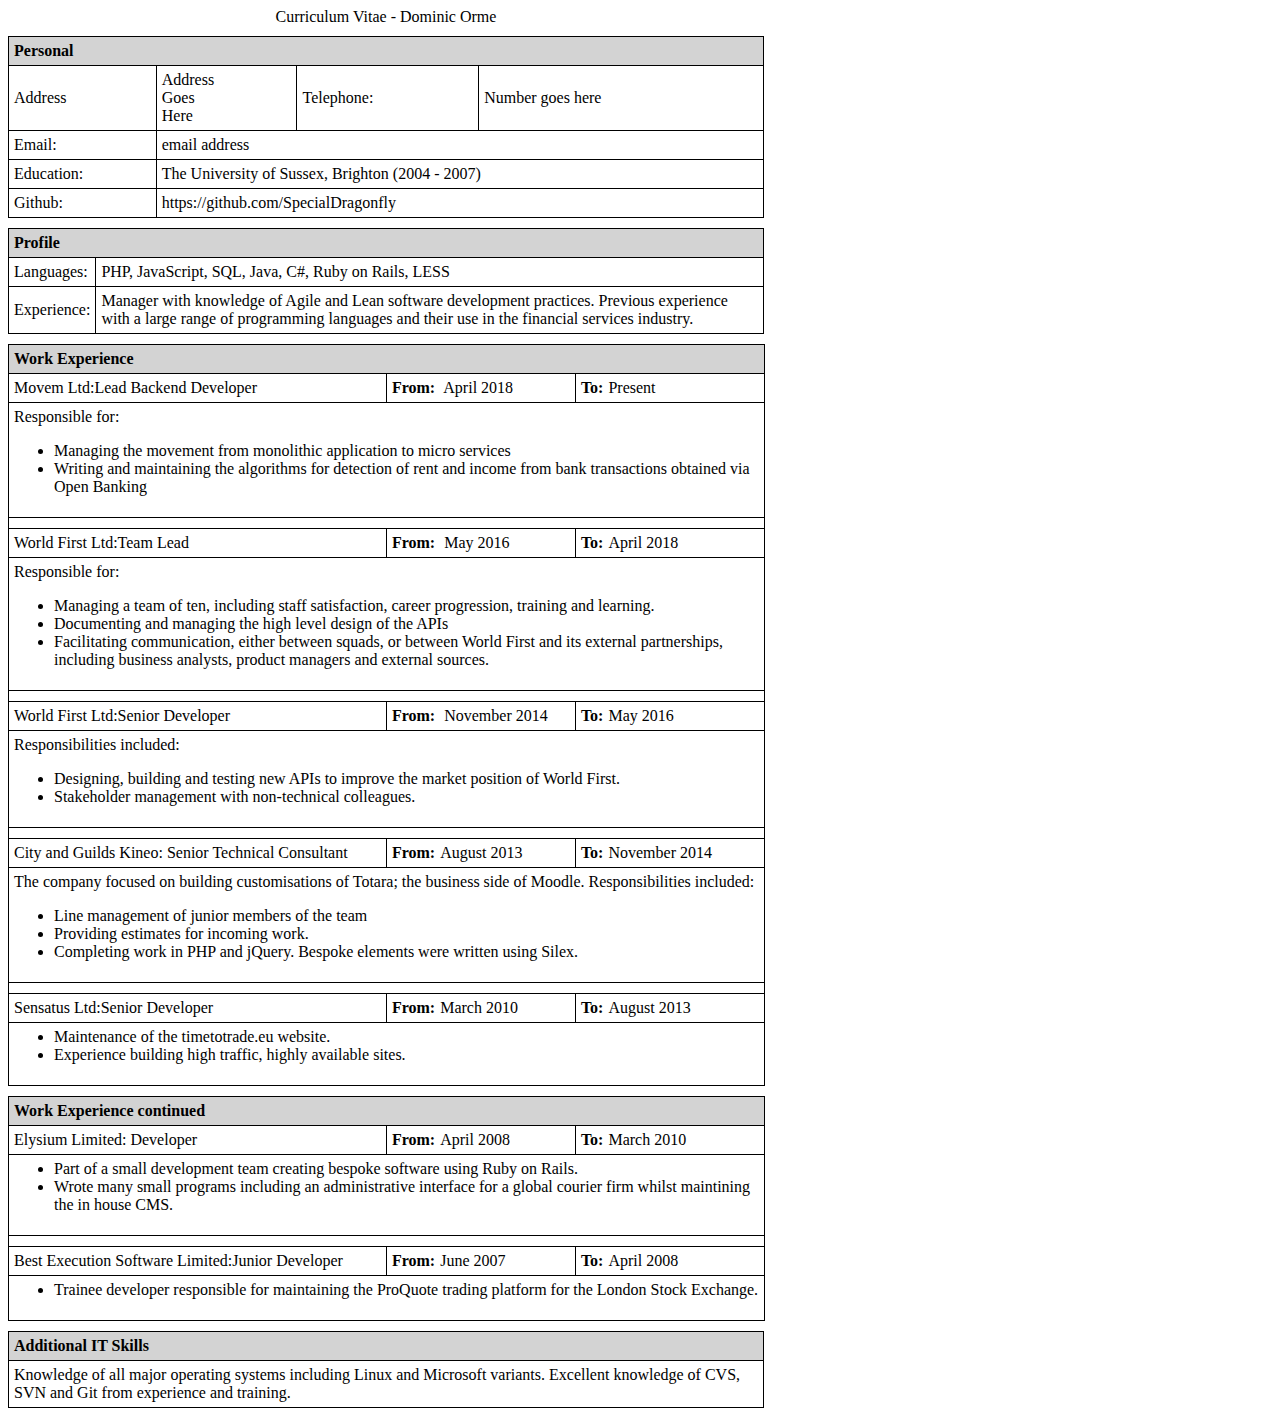
==== cv.html @ 5099508c "Create cv.html" ====
<html>
<head><meta http-equiv="Content-Type" content="text/html; charset=us-ascii">
	<title></title>
	
	<style type="text/css">* {
		box-sizing: border-box;
	}
	div.heading, div.personal, div.profile, div.work-experience, div.additional {
		margin-bottom:10px;
	}

	.address-block span {
		display:block;
	}

	.heading {
		width:200mm;
		text-align: center;
	}

	.name {
		max-width:100mm;
		min-width:100mm;
	}

	.from {
		max-width:50mm;
		min-width:50mm;
	}

	.to {
		max-width:50mm;
		min-width:50mm;		
	}
	
	.break {
	    margin-top:10px;
	}

	strong {
		margin-right:5px;
	}

	table {
		border-top:1px solid black;
		border-left:1px solid black;
		border-spacing: 0px;
		padding: 0px;
		margin: 0px;
		max-width:200mm;
		min-width:200mm;
	}
	th {
		border-right:1px solid black;
		border-bottom:1px solid black;
		background-color:lightgrey;
		text-align: left;
		padding:5px;
	}
	td {
		border-right:1px solid black;
		border-bottom:1px solid black;
		padding:5px;
	}

	@media print {
		.break { page-break-after: always; margin-top:0px;}
	}
	</style>
</head>
<body>
<div class="heading">Curriculum Vitae - Dominic Orme</div>

<div class="personal">
<table>
	<tbody>
		<tr>
			<th colspan="4">Personal</th>
		</tr>
		<tr>
			<td>Address</td>
			<td class="address-block"><span>Address</span><span>Goes</span><span>Here</span></td>
			<td>Telephone:</td>
			<td>Number goes here</td>
		</tr>
		<tr>
			<td>Email:</td>
			<td colspan="3">email address</td>
		</tr>
		<tr>
			<td>Education:</td>
			<td colspan="3">The University of Sussex, Brighton (2004 - 2007)</td>
		</tr>
		<tr>
			<td>Github:</td>
			<td colspan="3">https://github.com/SpecialDragonfly</td>
		</tr>
	</tbody>
</table>
</div>

<div class="profile">
<table>
	<tbody>
		<tr>
			<th colspan="2">Profile</th>
		</tr>
		<tr>
			<td>Languages:</td>
			<td>PHP, JavaScript, SQL, Java, C#, Ruby on Rails, LESS</td>
		</tr>
		<tr>
			<td>Experience:</td>
			<td>Manager with knowledge of Agile and Lean software development practices. Previous experience with a large range of programming languages and their use in the financial services industry.</td>
		</tr>
	</tbody>
</table>
</div>

<div class="work-experience">
<table>
	<tbody>
		<tr>
			<th colspan="3">Work Experience</th>
		</tr>
    <tr class="job">
      <td class="name"><span>Movem Ltd:</span><span>Lead Backend Developer</span></td>
      <td class="from"><strong>From:</strong> April 2018</td>
      <td class="to"><strong>To:</strong>Present</td>
    </tr>
    <tr>
      <td colspan="3">Responsible for:
        <ul>
          <li>Managing the movement from monolithic application to micro services</li>
          <li>Writing and maintaining the algorithms for detection of rent and income from bank transactions obtained via Open Banking</li>
        </ul>
      </td>
    </tr>
    <tr><td colspan="3"></td></tr>
		<tr class="job">
			<td class="name"><span>World First Ltd:</span><span>Team Lead</span></td>
			<td class="from"><strong>From:</strong> May 2016</td>
			<td class="to"><strong>To:</strong>April 2018</td>
		</tr>
		<tr>
			<td colspan="3">Responsible for:
			<ul>
				<li>Managing a team of ten, including staff satisfaction, career progression, training and learning.</li>
				<li>Documenting and managing the high level design of the APIs</li>
				<li>Facilitating communication, either between squads, or between World First and its external partnerships, including business analysts, product managers and external sources.</li>
			</ul>
			</td>
		</tr>
		<tr>
			<td colspan="3"></td>
		</tr>
		<tr class="job">
			<td class="name"><span>World First Ltd:</span><span>Senior Developer</span></td>
			<td class="from"><strong>From:</strong> November 2014</td>
			<td class="to"><strong>To:</strong>May 2016</td>
		</tr>
		<tr>
			<td colspan="3">Responsibilities included:
			<ul>
				<li>Designing, building and testing new APIs to improve the market position of World First.</li>
				<li>Stakeholder management with non-technical colleagues.</li>
			</ul>
			</td>
		</tr>
		<tr>
			<td colspan="3"></td>
		</tr>
		<tr class="job">
			<td class="name"><span>City and Guilds Kineo: </span><span>Senior Technical Consultant</span></td>
			<td class="from"><strong>From:</strong>August 2013</td>
			<td class="to"><strong>To:</strong>November 2014</td>
		</tr>
		<tr>
			<td colspan="3">The company focused on building customisations of Totara; the business side of Moodle. Responsibilities included:
			<ul>
				<li>Line management of junior members of the team</li>
				<li>Providing estimates for incoming work.</li>
				<li>Completing work in PHP and jQuery. Bespoke elements were written using Silex.</li>
			</ul>
			</td>
		</tr>
		<tr>
			<td colspan="3"></td>
		</tr>
		<tr class="job">
			<td class="name"><span>Sensatus Ltd:</span><span>Senior Developer</span></td>
			<td class="from"><strong>From:</strong>March 2010</td>
			<td class="to"><strong>To:</strong>August 2013</td>
		</tr>
		<tr>
			<td colspan="3">
			<ul>
				<li>Maintenance of the timetotrade.eu website.</li>
				<li>Experience building high traffic, highly available sites.</li>
			</ul>
			</td>
		</tr>
	</tbody>
</table>

<div class="break"></div>

<table>
	<tbody>
		<tr>
			<th colspan="3">Work Experience continued</th>
		</tr>
		<tr class="job">
			<td class="name"><span>Elysium Limited: </span><span>Developer</span></td>
			<td class="from"><strong>From:</strong>April 2008</td>
			<td class="to"><strong>To:</strong>March 2010</td>
		</tr>
		<tr>
			<td colspan="3">
			<ul>
				<li>Part of a small development team creating bespoke software using Ruby on Rails.</li>
				<li>Wrote many small programs including an administrative interface for a global courier firm whilst maintining the in house CMS.</li>
			</ul>
			</td>
		</tr>
		<tr>
			<td colspan="3"></td>
		</tr>
		<tr class="job">
			<td class="name"><span>Best Execution Software Limited:</span><span>Junior Developer</span></td>
			<td class="from"><strong>From:</strong>June 2007</td>
			<td class="to"><strong>To:</strong>April 2008</td>
		</tr>
		<tr>
			<td colspan="3">
			<ul>
				<li>Trainee developer responsible for maintaining the ProQuote trading platform for the London Stock Exchange.</li>
			</ul>
			</td>
		</tr>
	</tbody>
</table>
</div>

<div class="additional">
<table>
	<tbody>
		<tr>
			<th>Additional IT Skills</th>
		</tr>
		<tr>
			<td>Knowledge of all major operating systems including Linux and Microsoft variants. Excellent knowledge of CVS, SVN and Git from experience and training.</td>
		</tr>
	</tbody>
</table>
</div>
<script data-cfasync="false" src="/cdn-cgi/scripts/5c5dd728/cloudflare-static/email-decode.min.js"></script></body>
</html>
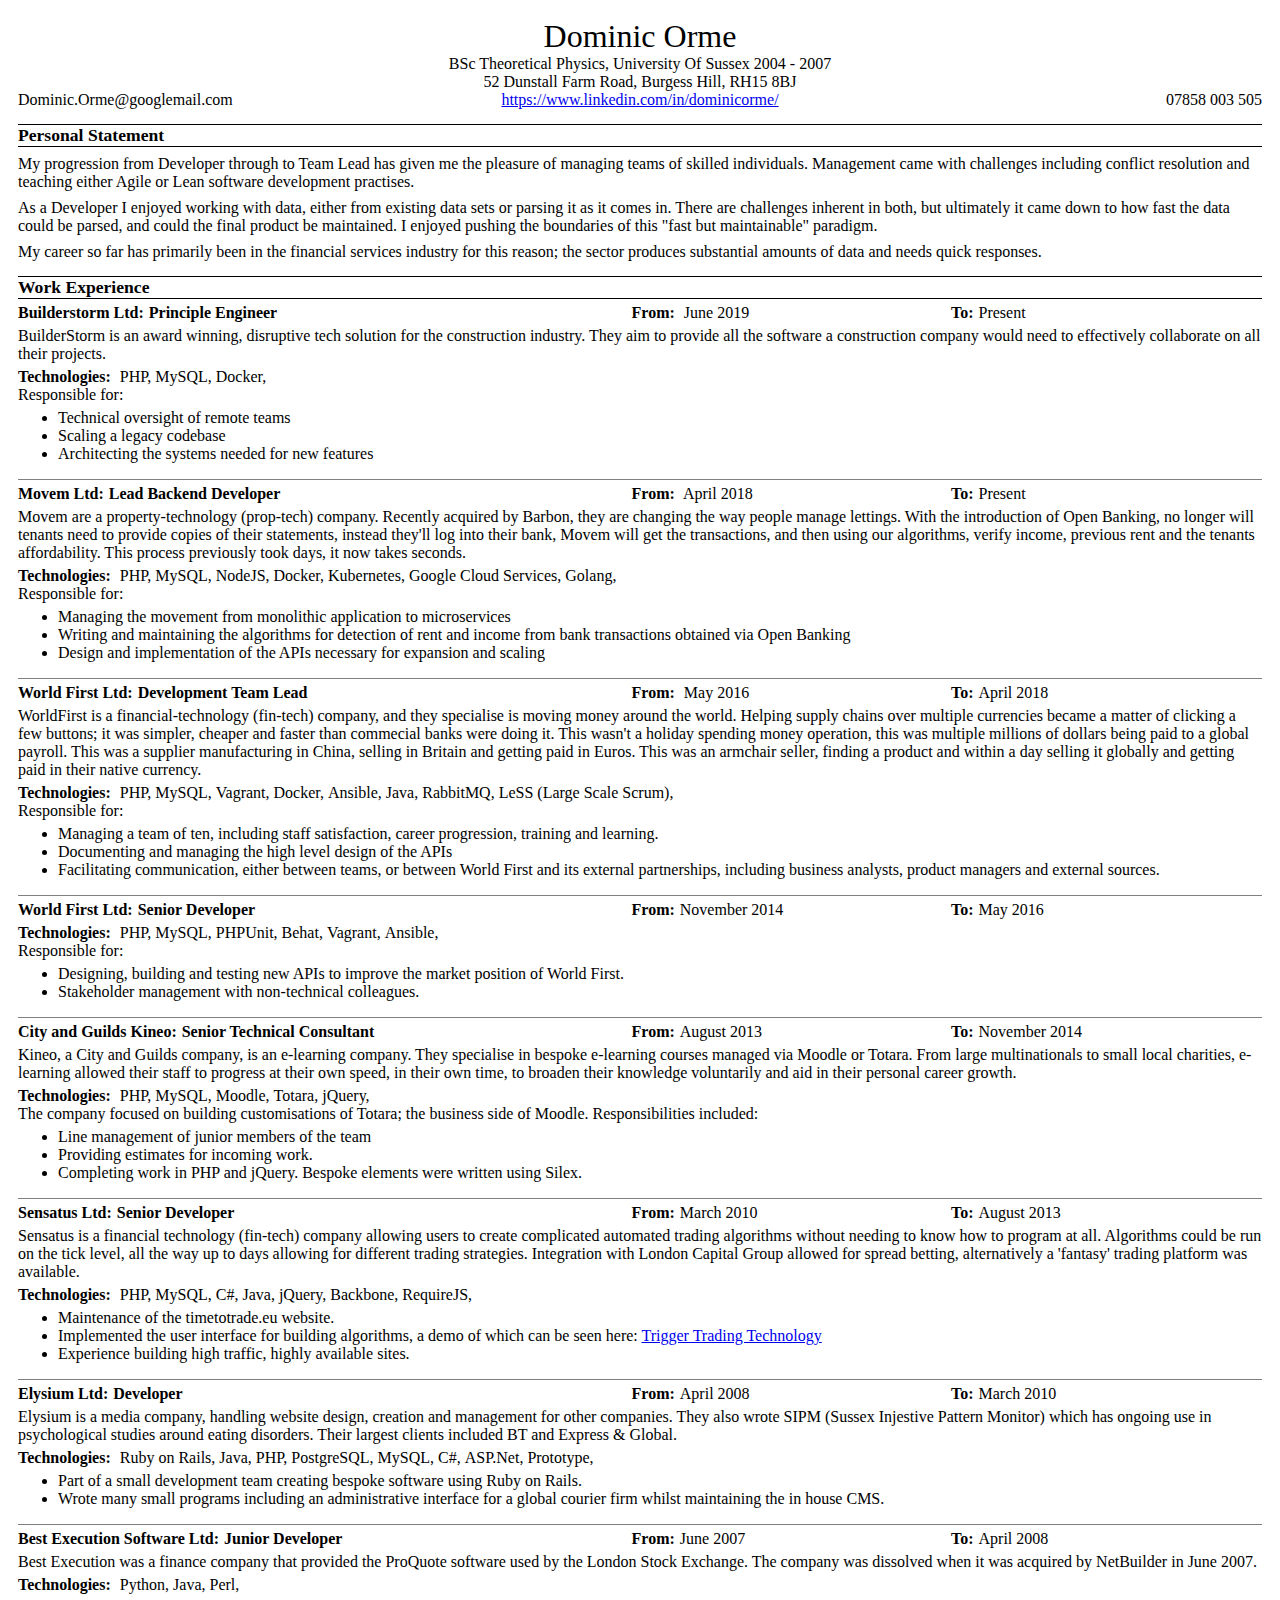
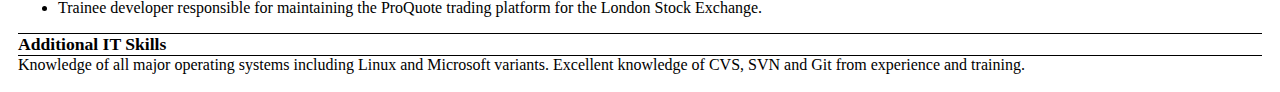
==== commit 53e7d760: "Update cv.html" ====
--- a/cv.html
+++ b/cv.html
@@ -1,14 +1,30 @@
-
-
 <html>
 <head><meta http-equiv="Content-Type" content="text/html; charset=us-ascii">
-	<title></title>
+	<title>Curriculum Vitae - Dominic Orme</title>
 	
-	<style type="text/css">* {
+	<style type="text/css">
+	* {
 		box-sizing: border-box;
 	}
-	div.heading, div.personal, div.profile, div.work-experience, div.additional {
-		margin-bottom:10px;
+
+	body {
+		padding:10px;
+	}
+	
+	ul {
+		margin-top:5px;
+	}
+
+	strong {
+		padding-right:5px;
+	}
+
+	span {
+		display: inline-block;
+	}
+
+	.offline {
+		display:none;
 	}
 
 	.address-block span {
@@ -16,245 +32,458 @@
 	}
 
 	.heading {
-		width:200mm;
 		text-align: center;
-	}
-
-	.name {
-		max-width:100mm;
-		min-width:100mm;
-	}
-
-	.from {
-		max-width:50mm;
-		min-width:50mm;
-	}
-
-	.to {
-		max-width:50mm;
-		min-width:50mm;		
-	}
-	
+		font-size:2em;
+	}
+
+	.sub-heading {
+		text-align:left;
+		font-size:1.1em;
+		font-weight:bold;
+		width:100%;
+		border-top: 1px solid black;
+		border-bottom: 1px solid black;
+		margin-top:15px;
+	}
+
 	.break {
-	    margin-top:10px;
-	}
-
-	strong {
+		display:none;
+	}
+
+	.personal {
+		text-align:center;
+	}
+
+	.personal .mobile {
+		float:right;
+		width:25%;
+		text-align:right;
+	}
+
+	.personal .email {
+		float: left;
+		text-align:left;
+		width:25%;
+	}
+
+	.personal-statement p {
+		margin-top:0.5em;
+		margin-bottom:0.5em;
+	}
+
+	.job ~ .job{
+		border-top:1px solid grey;
+	}
+
+	.job .details .name {
+		min-width:49%;
+		font-weight: bold;
+		display: inline-block;
+	}
+
+	.job .details .name span {
 		margin-right:5px;
 	}
 
-	table {
-		border-top:1px solid black;
-		border-left:1px solid black;
-		border-spacing: 0px;
-		padding: 0px;
-		margin: 0px;
-		max-width:200mm;
-		min-width:200mm;
-	}
-	th {
-		border-right:1px solid black;
-		border-bottom:1px solid black;
-		background-color:lightgrey;
-		text-align: left;
-		padding:5px;
-	}
-	td {
-		border-right:1px solid black;
-		border-bottom:1px solid black;
-		padding:5px;
+	.job .details .from {
+		width: 25%;
+		display: inline-block;
+	}
+
+	.job .details .to {
+		float: right;
+		width: 25%;
+	}
+
+	.job .details {
+		display:block;
+		margin-bottom:5px;
+		margin-top:5px;
+	}
+
+	.job .technologies .tech::after {
+		content: ", ";
+	}
+
+	.job .about {
+		margin-bottom:5px;
+	}
+
+	.job .technologies {
+		clear: both;
+	}
+
+	@media only screen and (max-device-width:640px) and (orientation: portrait) {
+	  body {
+	    font-size:18px;
+	  }
+	  .personal .education {
+	  	font-size:14px;
+	  }
+	  .personal .address {
+	  	font-size:14px;
+	  	margin-bottom:2em;
+	  }
+	  .personal .email {
+	  	font-size:2.5em;
+	  	width:40%;
+	  }
+	  .personal .mobile {
+	  	font-size:2.5em;
+	  	width:30%;
+	  }
+	  .sub-heading {
+	  	padding-top:10px;
+	  	padding-bottom:10px;
+	  }
+	  .job .details .to {
+	  	font-size:2.5em;
+	  	width:40%;
+	  	text-align: right;
+	  }
+	  .job .details .from {
+	  	font-size:2.5em;
+	  	width:40%;
+	  }
+	  .job .details .name {
+	  	font-size:2.5em;
+	  }
+	  .job .about {
+	  	clear:both;
+	  }
+	  .job .technologies {
+	  	margin-top:1.5em;
+	  	margin-bottom:1.5em;
+	  }
+	  .job .technologies .tech::after {
+		content: "";
+	  }
+	  .job .technologies .tech {
+	  	font-size:2.5em;
+	  	border:1px solid black;
+	  	padding: .25em .6em;
+	  	text-align: center;
+	  	display: inline-block;
+	  	white-space: nowrap;
+	  	border-radius:10rem;
+
+	  }
+
+	  #name::after {
+	    content: "";
+	  }
+	  #job_title {
+	    display:block;
+	  }
+	  .heading {
+	    
+	  } 
+
+	 .content {
+	    position:inherit;
+	    left:auto;
+	    min-width:0px;
+	    text-align:center;
+	    line-height:1.5em;
+	  }
+	  .card {
+	    width:40%;
+	    min-width:320px;
+	    max-width:none;
+	    padding:5px;
+	  }
+	  .picture {
+	    margin-top:5px;
+	  }
+	 .information {
+	    text-align:left;
+	    width:100%;
+	  }
 	}
 
 	@media print {
-		.break { page-break-after: always; margin-top:0px;}
+		.heading {
+			width:200mm;
+		}
+		.sub-heading {
+			width:200mm;
+		}
+
+		.personal {
+			width:200mm;
+		}
+
+		.personal .contact .mobile {
+			width:30mm;
+			/*border: 1px solid black;*/
+		}
+		.personal .contact .linkedin {
+			width:200mm;
+			overflow:hidden;
+			/*border: 1px solid red;*/
+		}
+		.personal .contact .email {
+			width:60mm;
+			/*border: 1px solid blue;*/
+		}
+
+		.job {
+			width:200mm;
+		}
+
+		.online {
+			display:none;
+		}
+
+		.offline {
+			display: list-item;
+		}
+
+		.break { display:block; page-break-after: always; margin-top:0px;}
 	}
 	</style>
 </head>
 <body>
-<div class="heading">Curriculum Vitae - Dominic Orme</div>
-
+<div class="heading">Dominic Orme</div>
 <div class="personal">
-<table>
-	<tbody>
-		<tr>
-			<th colspan="4">Personal</th>
-		</tr>
-		<tr>
-			<td>Address</td>
-			<td class="address-block"><span>Address</span><span>Goes</span><span>Here</span></td>
-			<td>Telephone:</td>
-			<td>Number goes here</td>
-		</tr>
-		<tr>
-			<td>Email:</td>
-			<td colspan="3">email address</td>
-		</tr>
-		<tr>
-			<td>Education:</td>
-			<td colspan="3">The University of Sussex, Brighton (2004 - 2007)</td>
-		</tr>
-		<tr>
-			<td>Github:</td>
-			<td colspan="3">https://github.com/SpecialDragonfly</td>
-		</tr>
-	</tbody>
-</table>
-</div>
-
-<div class="profile">
-<table>
-	<tbody>
-		<tr>
-			<th colspan="2">Profile</th>
-		</tr>
-		<tr>
-			<td>Languages:</td>
-			<td>PHP, JavaScript, SQL, Java, C#, Ruby on Rails, LESS</td>
-		</tr>
-		<tr>
-			<td>Experience:</td>
-			<td>Manager with knowledge of Agile and Lean software development practices. Previous experience with a large range of programming languages and their use in the financial services industry.</td>
-		</tr>
-	</tbody>
-</table>
-</div>
-
-<div class="work-experience">
-<table>
-	<tbody>
-		<tr>
-			<th colspan="3">Work Experience</th>
-		</tr>
-    <tr class="job">
-      <td class="name"><span>Movem Ltd:</span><span>Lead Backend Developer</span></td>
-      <td class="from"><strong>From:</strong> April 2018</td>
-      <td class="to"><strong>To:</strong>Present</td>
-    </tr>
-    <tr>
-      <td colspan="3">Responsible for:
+	<div class="education">BSc Theoretical Physics, University Of Sussex 2004 - 2007</div>
+	<div class="address">52 Dunstall Farm Road, Burgess Hill, RH15 8BJ</div>
+	<div class="contact">
+		<div class="mobile">07858 003 505</div>
+		<div class="email">Dominic.Orme@googlemail.com</div>
+		<div class="linkedin"><a href="https://www.linkedin.com/in/dominicorme">https://www.linkedin.com/in/dominicorme/</a></div>
+	</div>
+</div>
+
+<div class="sub-heading">Personal Statement</div>
+<div class="personal-statement">
+	<p>
+My progression from Developer through to Team Lead has given me the pleasure of managing teams of skilled individuals. Management came with challenges including conflict resolution and teaching either Agile or Lean software development practises.
+</p>
+<p>
+As a Developer I enjoyed working with data, either from existing data sets or parsing it as it comes in. There are challenges inherent in both, but ultimately it came down to how fast the data could be parsed, and could the final product be maintained. I enjoyed pushing the boundaries of this "fast but maintainable" paradigm.
+</p>
+<p>
+My career so far has primarily been in the financial services industry for this reason; the sector produces substantial amounts of data and needs quick responses.
+</p>
+</div>
+
+<div class="sub-heading">Work Experience</div>
+<div class="job">
+    <div class="details">
+        <div class="name"><span>Builderstorm Ltd:</span><span>Principle Engineer</span></div>
+        <div class="to"><strong>To:</strong>Present</div>
+        <div class="from"><strong>From:</strong> June 2019</div>
+    </div>
+    <div class="about">
+        BuilderStorm is an award winning, disruptive tech solution for the construction industry. They aim to provide all the software a construction company would need to effectively collaborate on all their projects.
+    </div>
+    <div class="technologies">
+        <strong>Technologies:</strong>
+        <span class="tech">PHP</span>
+        <span class="tech">MySQL</span>
+        <span class="tech">Docker</span>
+    </div>
+    <div class="responsibilities">
+        Responsible for:
         <ul>
-          <li>Managing the movement from monolithic application to micro services</li>
+            <li>Technical oversight of remote teams</li>
+            <li>Scaling a legacy codebase</li>
+            <li>Architecting the systems needed for new features</li>
+        </ul>
+    </div>
+</div>
+<div class="job">
+	<div class="details">
+		<div class="name"><span>Movem Ltd:</span><span>Lead Backend Developer</span></div>
+		<div class="to"><strong>To:</strong>Present</div>
+		<div class="from"><strong>From:</strong> April 2018</div>
+	</div>
+	<div class="about">
+		Movem are a property-technology (prop-tech) company. Recently acquired by Barbon, they are changing the way people manage lettings. With the introduction of Open Banking, no longer will tenants need to provide copies of their statements, instead they'll log into their bank, Movem will get the transactions, and then using our algorithms, verify income, previous rent and the tenants affordability. This process previously took days, it now takes seconds.
+	</div>
+	<div class="technologies">
+		<strong>Technologies:</strong>
+		<span class="tech">PHP</span> 
+		<span class="tech">MySQL</span>
+		<span class="tech">NodeJS</span>
+		<span class="tech">Docker</span>
+		<span class="tech">Kubernetes</span>
+		<span class="tech">Google Cloud Services</span>
+		<span class="tech">Golang</span>
+	</div>
+	<div class="responsibilities">
+		Responsible for:
+        <ul>
+          <li>Managing the movement from monolithic application to microservices</li>
           <li>Writing and maintaining the algorithms for detection of rent and income from bank transactions obtained via Open Banking</li>
-        </ul>
-      </td>
-    </tr>
-    <tr><td colspan="3"></td></tr>
-		<tr class="job">
-			<td class="name"><span>World First Ltd:</span><span>Team Lead</span></td>
-			<td class="from"><strong>From:</strong> May 2016</td>
-			<td class="to"><strong>To:</strong>April 2018</td>
-		</tr>
-		<tr>
-			<td colspan="3">Responsible for:
-			<ul>
-				<li>Managing a team of ten, including staff satisfaction, career progression, training and learning.</li>
-				<li>Documenting and managing the high level design of the APIs</li>
-				<li>Facilitating communication, either between squads, or between World First and its external partnerships, including business analysts, product managers and external sources.</li>
-			</ul>
-			</td>
-		</tr>
-		<tr>
-			<td colspan="3"></td>
-		</tr>
-		<tr class="job">
-			<td class="name"><span>World First Ltd:</span><span>Senior Developer</span></td>
-			<td class="from"><strong>From:</strong> November 2014</td>
-			<td class="to"><strong>To:</strong>May 2016</td>
-		</tr>
-		<tr>
-			<td colspan="3">Responsibilities included:
-			<ul>
-				<li>Designing, building and testing new APIs to improve the market position of World First.</li>
-				<li>Stakeholder management with non-technical colleagues.</li>
-			</ul>
-			</td>
-		</tr>
-		<tr>
-			<td colspan="3"></td>
-		</tr>
-		<tr class="job">
-			<td class="name"><span>City and Guilds Kineo: </span><span>Senior Technical Consultant</span></td>
-			<td class="from"><strong>From:</strong>August 2013</td>
-			<td class="to"><strong>To:</strong>November 2014</td>
-		</tr>
-		<tr>
-			<td colspan="3">The company focused on building customisations of Totara; the business side of Moodle. Responsibilities included:
-			<ul>
-				<li>Line management of junior members of the team</li>
-				<li>Providing estimates for incoming work.</li>
-				<li>Completing work in PHP and jQuery. Bespoke elements were written using Silex.</li>
-			</ul>
-			</td>
-		</tr>
-		<tr>
-			<td colspan="3"></td>
-		</tr>
-		<tr class="job">
-			<td class="name"><span>Sensatus Ltd:</span><span>Senior Developer</span></td>
-			<td class="from"><strong>From:</strong>March 2010</td>
-			<td class="to"><strong>To:</strong>August 2013</td>
-		</tr>
-		<tr>
-			<td colspan="3">
-			<ul>
-				<li>Maintenance of the timetotrade.eu website.</li>
-				<li>Experience building high traffic, highly available sites.</li>
-			</ul>
-			</td>
-		</tr>
-	</tbody>
-</table>
-
-<div class="break"></div>
-
-<table>
-	<tbody>
-		<tr>
-			<th colspan="3">Work Experience continued</th>
-		</tr>
-		<tr class="job">
-			<td class="name"><span>Elysium Limited: </span><span>Developer</span></td>
-			<td class="from"><strong>From:</strong>April 2008</td>
-			<td class="to"><strong>To:</strong>March 2010</td>
-		</tr>
-		<tr>
-			<td colspan="3">
-			<ul>
-				<li>Part of a small development team creating bespoke software using Ruby on Rails.</li>
-				<li>Wrote many small programs including an administrative interface for a global courier firm whilst maintining the in house CMS.</li>
-			</ul>
-			</td>
-		</tr>
-		<tr>
-			<td colspan="3"></td>
-		</tr>
-		<tr class="job">
-			<td class="name"><span>Best Execution Software Limited:</span><span>Junior Developer</span></td>
-			<td class="from"><strong>From:</strong>June 2007</td>
-			<td class="to"><strong>To:</strong>April 2008</td>
-		</tr>
-		<tr>
-			<td colspan="3">
-			<ul>
-				<li>Trainee developer responsible for maintaining the ProQuote trading platform for the London Stock Exchange.</li>
-			</ul>
-			</td>
-		</tr>
-	</tbody>
-</table>
-</div>
-
-<div class="additional">
-<table>
-	<tbody>
-		<tr>
-			<th>Additional IT Skills</th>
-		</tr>
-		<tr>
-			<td>Knowledge of all major operating systems including Linux and Microsoft variants. Excellent knowledge of CVS, SVN and Git from experience and training.</td>
-		</tr>
-	</tbody>
-</table>
-</div>
-<script data-cfasync="false" src="/cdn-cgi/scripts/5c5dd728/cloudflare-static/email-decode.min.js"></script></body>
+          <li>Design and implementation of the APIs necessary for expansion and scaling</li>
+        </ul>		
+	</div>
+</div>
+<div class="job">
+	<div class="details">
+		<div class="name"><span>World First Ltd:</span><span>Development Team Lead</span></div>
+		<div class="to"><strong>To:</strong>April 2018</div>
+		<div class="from"><strong>From:</strong> May 2016</div>
+	</div>
+	<div class="about">
+		WorldFirst is a financial-technology (fin-tech) company, and they specialise is moving money around the world. Helping supply chains over multiple currencies became a matter of clicking a few buttons; it was simpler, cheaper and faster than commecial banks were doing it. This wasn't a holiday spending money operation, this was multiple millions of dollars being paid to a global payroll. This was a supplier manufacturing in China, selling in Britain and getting paid in Euros. This was an armchair seller, finding a product and within a day selling it globally and getting paid in their native currency.
+	</div>
+	<div class="technologies">
+		<strong>Technologies:</strong>
+		<span class="tech">PHP</span>
+		<span class="tech">MySQL</span>
+		<span class="tech">Vagrant</span>
+		<span class="tech">Docker</span>
+		<span class="tech">Ansible</span>
+		<span class="tech">Java</span>
+		<span class="tech">RabbitMQ</span>
+		<span class="tech">LeSS (Large Scale Scrum)</span>
+	</div>
+	<div class="responsibilities">
+		Responsible for:
+		<ul>
+			<li>Managing a team of ten, including staff satisfaction, career progression, training and learning.</li>
+			<li>Documenting and managing the high level design of the APIs</li>
+			<li>Facilitating communication, either between teams, or between World First and its external partnerships, including business analysts, product managers and external sources.</li>
+		</ul>	
+	</div>
+</div>
+<div class="job">
+	<div class="details">
+		<div class="name"><span>World First Ltd:</span><span>Senior Developer</span></div>
+		<div class="to"><strong>To:</strong>May 2016</div>
+		<div class="from"><strong>From:</strong>November 2014</div>
+	</div>
+	<div class="technologies">
+		<strong>Technologies:</strong>
+		<span class="tech">PHP</span>
+		<span class="tech">MySQL</span>
+		<span class="tech">PHPUnit</span>
+		<span class="tech">Behat</span>
+		<span class="tech">Vagrant</span>
+		<span class="tech">Ansible</span>
+	</div>
+	<div class="responsibilities">
+		Responsible for:
+		<ul>
+			<li>Designing, building and testing new APIs to improve the market position of World First.</li>
+			<li>Stakeholder management with non-technical colleagues.</li>
+		</ul>	
+	</div>
+</div>
+
+<div class="break">&nbsp;</div>
+
+<div class="job">
+	<div class="details">
+		<div class="name"><span>City and Guilds Kineo: </span><span>Senior Technical Consultant</span></div>
+		<div class="to"><strong>To:</strong>November 2014</div>
+		<div class="from"><strong>From:</strong>August 2013</div>
+	</div>
+	<div class="about">
+		Kineo, a City and Guilds company, is an e-learning company. They specialise in bespoke e-learning courses managed via Moodle or Totara. From large multinationals to small local charities, e-learning allowed their staff to progress at their own speed, in their own time, to broaden their knowledge voluntarily and aid in their personal career growth.
+	</div>
+	<div class="technologies">
+		<strong>Technologies:</strong>
+		<span class="tech">PHP</span>
+		<span class="tech">MySQL</span>
+		<span class="tech">Moodle</span>
+		<span class="tech">Totara</span>
+		<span class="tech">jQuery</span>
+	</div>
+	<div class="responsibilities">
+		The company focused on building customisations of Totara; the business side of Moodle. Responsibilities included:
+		<ul>
+			<li>Line management of junior members of the team</li>
+			<li>Providing estimates for incoming work.</li>
+			<li>Completing work in PHP and jQuery. Bespoke elements were written using Silex.</li>
+		</ul>	
+	</div>	
+</div>
+<div class="job">
+	<div class="details">
+		<div class="name"><span>Sensatus Ltd:</span><span>Senior Developer</span></div>
+		<div class="to"><strong>To:</strong>August 2013</div>
+		<div class="from"><strong>From:</strong>March 2010</div>
+	</div>
+	<div class="about">
+		Sensatus is a financial technology (fin-tech) company allowing users to create complicated automated trading algorithms without needing to know how to program at all. Algorithms could be run on the tick level, all the way up to days allowing for different trading strategies. Integration with London Capital Group allowed for spread betting, alternatively a 'fantasy' trading platform was available.
+	</div>
+	<div class="technologies">
+		<strong>Technologies:</strong>
+		<span class="tech">PHP</span>
+		<span class="tech">MySQL</span>
+		<span class="tech">C#</span>
+		<span class="tech">Java</span>
+		<span class="tech">jQuery</span>
+		<span class="tech">Backbone</span>
+		<span class="tech">RequireJS</span>
+	</div>
+	<div class="responsibilities">
+		<ul>
+			<li>Maintenance of the timetotrade.eu website.</li>
+			<li class="online">Implemented the user interface for building algorithms, a demo of which can be seen here: <a href="https://www.youtube.com/watch?v=lRJHkQ6kFpk">Trigger Trading Technology</a></li>
+			<li class="offline">Implemented the user interface for building algorithms, a demo of which can be seen here: <a href="https://www.youtube.com/watch?v=lRJHkQ6kFpk">https://www.youtube.com/watch?v=lRJHkQ6kFpk</a></li>
+			<li>Experience building high traffic, highly available sites.</li>
+		</ul>	
+	</div>	
+</div>
+<div class="job">
+	<div class="details">
+		<div class="name"><span>Elysium Ltd:</span><span>Developer</span></div>
+		<div class="to"><strong>To:</strong>March 2010</div>
+		<div class="from"><strong>From:</strong>April 2008</div>
+	</div>
+	<div class="about">
+		Elysium is a media company, handling website design, creation and management for other companies. They also wrote SIPM (Sussex Injestive Pattern Monitor) which has ongoing use in psychological studies around eating disorders. Their largest clients included BT and Express &amp; Global.
+	</div>
+	<div class="technologies">
+		<strong>Technologies:</strong>
+		<span class="tech">Ruby on Rails</span>
+		<span class="tech">Java</span>
+		<span class="tech">PHP</span>
+		<span class="tech">PostgreSQL</span>
+		<span class="tech">MySQL</span>
+		<span class="tech">C#</span>
+		<span class="tech">ASP.Net</span>
+		<span class="tech">Prototype</span>
+	</div>
+	<div class="responsibilities">
+		<ul>
+			<li>Part of a small development team creating bespoke software using Ruby on Rails.</li>
+			<li>Wrote many small programs including an administrative interface for a global courier firm whilst maintaining the in house CMS.</li>
+		</ul>	
+	</div>	
+</div>
+
+<div class="job">
+	<div class="details">
+		<div class="name"><span>Best Execution Software Ltd:</span><span>Junior Developer</span></div>
+		<div class="to"><strong>To:</strong>April 2008</div>
+		<div class="from"><strong>From:</strong>June 2007</div>
+	</div>
+	<div class="about">
+		Best Execution was a finance company that provided the ProQuote software used by the London Stock Exchange. The company was dissolved when it was acquired by NetBuilder in June 2007.
+	</div>
+	<div class="technologies">
+		<strong>Technologies:</strong>
+		<span class="tech">Python</span>
+		<span class="tech">Java</span>
+		<span class="tech">Perl</span>
+	</div>
+	<div class="responsibilities">
+		<ul>
+			<li>Trainee developer responsible for maintaining the ProQuote trading platform for the London Stock Exchange.</li>
+		</ul>	
+	</div>	
+</div>
+
+<div class="sub-heading">Additional IT Skills</div>
+<div class="additional-skills">
+	Knowledge of all major operating systems including Linux and Microsoft variants. Excellent knowledge of CVS, SVN and Git from experience and training.	
+</div>
+
+</body>
 </html>
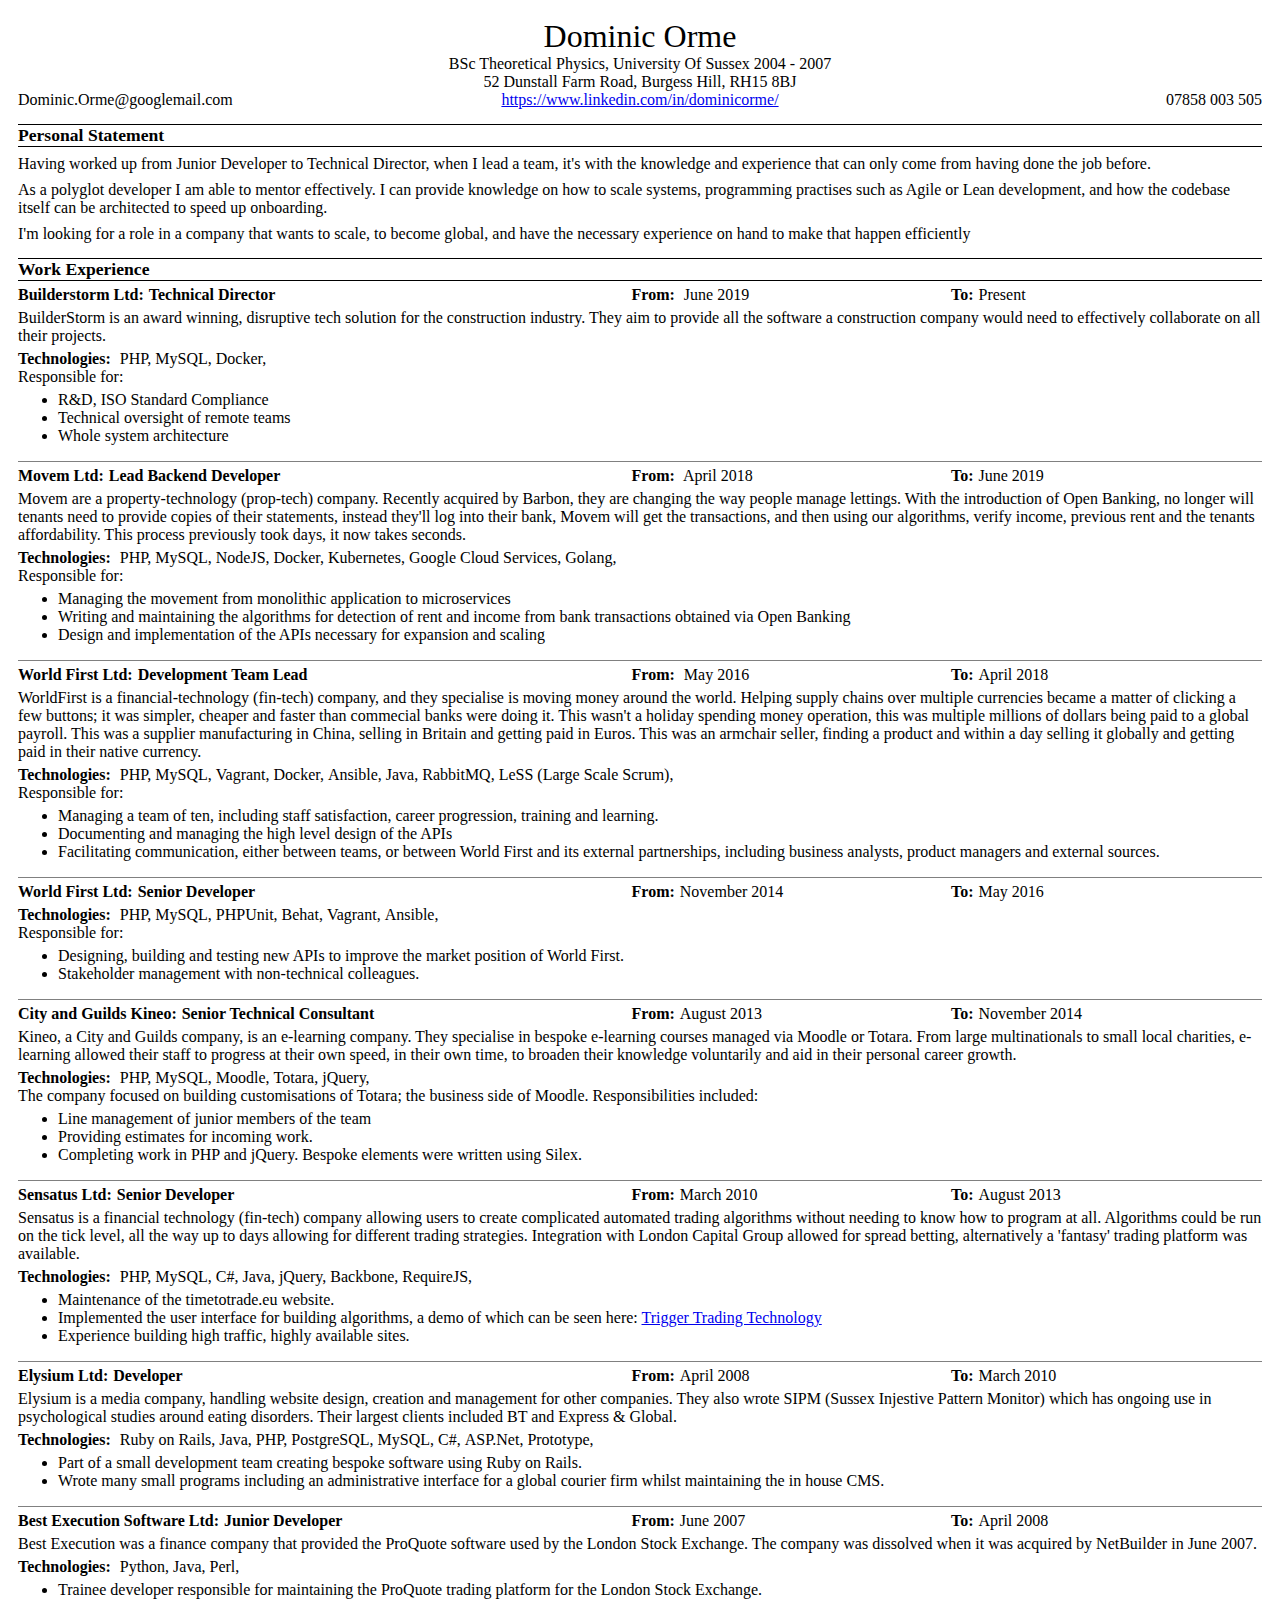
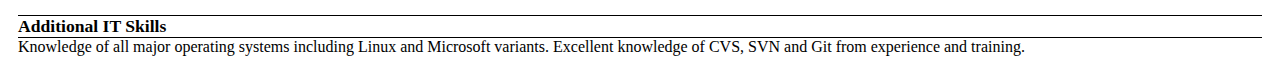
==== commit 224615d4: "Update cv.html" ====
--- a/cv.html
+++ b/cv.html
@@ -257,21 +257,15 @@
 
 <div class="sub-heading">Personal Statement</div>
 <div class="personal-statement">
-	<p>
-My progression from Developer through to Team Lead has given me the pleasure of managing teams of skilled individuals. Management came with challenges including conflict resolution and teaching either Agile or Lean software development practises.
-</p>
-<p>
-As a Developer I enjoyed working with data, either from existing data sets or parsing it as it comes in. There are challenges inherent in both, but ultimately it came down to how fast the data could be parsed, and could the final product be maintained. I enjoyed pushing the boundaries of this "fast but maintainable" paradigm.
-</p>
-<p>
-My career so far has primarily been in the financial services industry for this reason; the sector produces substantial amounts of data and needs quick responses.
-</p>
+	<p>Having worked up from Junior Developer to Technical Director, when I lead a team, it's with the knowledge and experience that can only come from having done the job before.</p>
+	<p>As a polyglot developer I am able to mentor effectively. I can provide knowledge on how to scale systems, programming practises such as Agile or Lean development, and how the codebase itself can be architected to speed up onboarding.</p>
+	<p>I'm looking for a role in a company that wants to scale, to become global, and have the necessary experience on hand to make that happen efficiently</p>
 </div>
 
 <div class="sub-heading">Work Experience</div>
 <div class="job">
     <div class="details">
-        <div class="name"><span>Builderstorm Ltd:</span><span>Principle Engineer</span></div>
+        <div class="name"><span>Builderstorm Ltd:</span><span>Technical Director</span></div>
         <div class="to"><strong>To:</strong>Present</div>
         <div class="from"><strong>From:</strong> June 2019</div>
     </div>
@@ -287,16 +281,16 @@
     <div class="responsibilities">
         Responsible for:
         <ul>
+            <li>R&amp;D, ISO Standard Compliance</li>
             <li>Technical oversight of remote teams</li>
-            <li>Scaling a legacy codebase</li>
-            <li>Architecting the systems needed for new features</li>
+            <li>Whole system architecture</li>
         </ul>
     </div>
 </div>
 <div class="job">
 	<div class="details">
 		<div class="name"><span>Movem Ltd:</span><span>Lead Backend Developer</span></div>
-		<div class="to"><strong>To:</strong>Present</div>
+		<div class="to"><strong>To:</strong>June 2019</div>
 		<div class="from"><strong>From:</strong> April 2018</div>
 	</div>
 	<div class="about">
@@ -350,6 +344,9 @@
 		</ul>	
 	</div>
 </div>
+
+<div class="break">&nbsp;</div>
+
 <div class="job">
 	<div class="details">
 		<div class="name"><span>World First Ltd:</span><span>Senior Developer</span></div>
@@ -373,8 +370,6 @@
 		</ul>	
 	</div>
 </div>
-
-<div class="break">&nbsp;</div>
 
 <div class="job">
 	<div class="details">
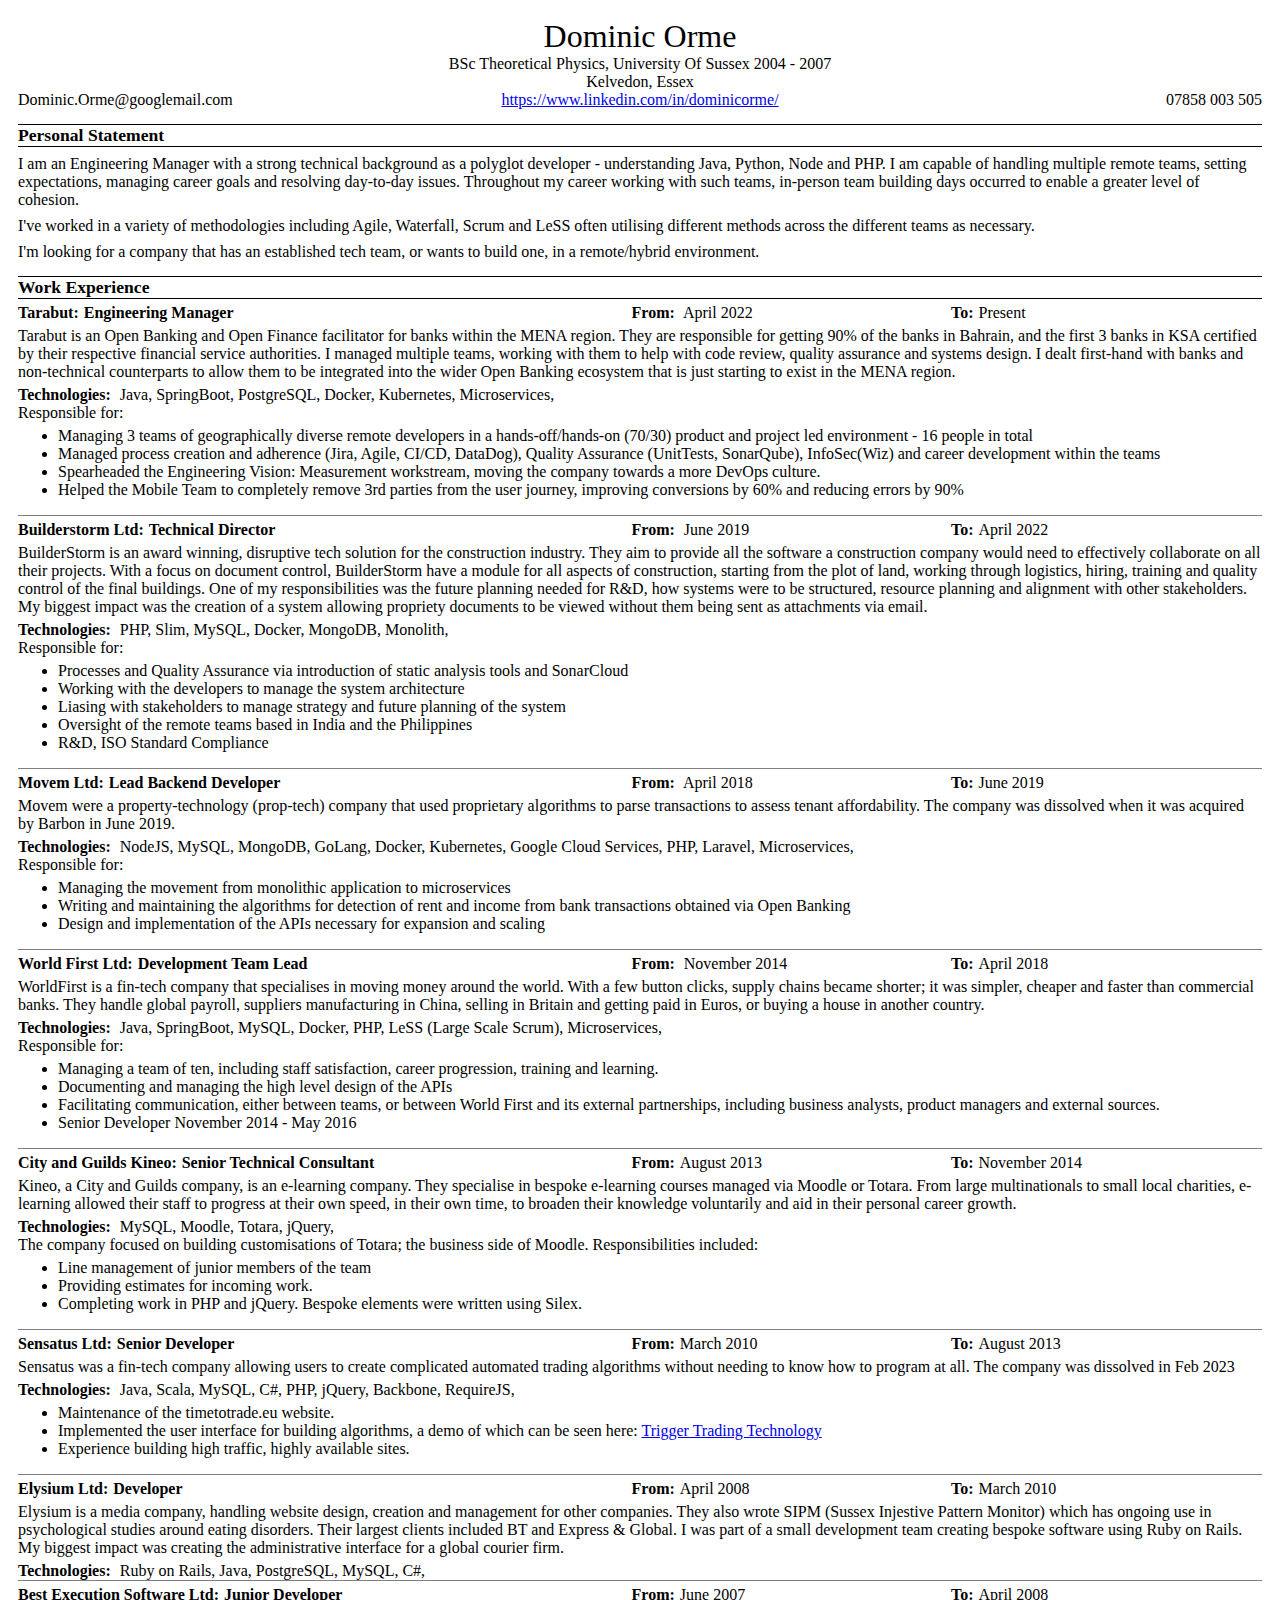
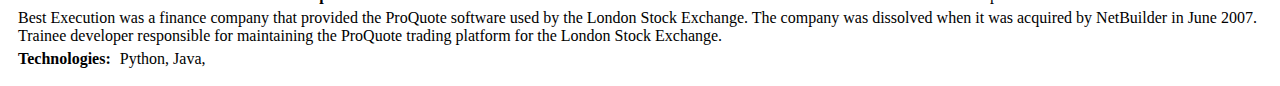
==== commit b338f0e2: "Update cv.html" ====
--- a/cv.html
+++ b/cv.html
@@ -1,5 +1,4 @@
-<html>
-<head><meta http-equiv="Content-Type" content="text/html; charset=us-ascii">
+<html><head><meta http-equiv="Content-Type" content="text/html; charset=windows-1252">
 	<title>Curriculum Vitae - Dominic Orme</title>
 	
 	<style type="text/css">
@@ -166,7 +165,6 @@
 	  	display: inline-block;
 	  	white-space: nowrap;
 	  	border-radius:10rem;
-
 	  }
 
 	  #name::after {
@@ -175,14 +173,11 @@
 	  #job_title {
 	    display:block;
 	  }
-	  .heading {
-	    
-	  } 
 
 	 .content {
 	    position:inherit;
 	    left:auto;
-	    min-width:0px;
+	    min-width:0;
 	    text-align:center;
 	    line-height:1.5em;
 	  }
@@ -215,16 +210,13 @@
 
 		.personal .contact .mobile {
 			width:30mm;
-			/*border: 1px solid black;*/
 		}
 		.personal .contact .linkedin {
 			width:200mm;
 			overflow:hidden;
-			/*border: 1px solid red;*/
 		}
 		.personal .contact .email {
 			width:60mm;
-			/*border: 1px solid blue;*/
 		}
 
 		.job {
@@ -247,7 +239,7 @@
 <div class="heading">Dominic Orme</div>
 <div class="personal">
 	<div class="education">BSc Theoretical Physics, University Of Sussex 2004 - 2007</div>
-	<div class="address">52 Dunstall Farm Road, Burgess Hill, RH15 8BJ</div>
+	<div class="address">Kelvedon, Essex</div>
 	<div class="contact">
 		<div class="mobile">07858 003 505</div>
 		<div class="email">Dominic.Orme@googlemail.com</div>
@@ -257,36 +249,72 @@
 
 <div class="sub-heading">Personal Statement</div>
 <div class="personal-statement">
-	<p>Having worked up from Junior Developer to Technical Director, when I lead a team, it's with the knowledge and experience that can only come from having done the job before.</p>
-	<p>As a polyglot developer I am able to mentor effectively. I can provide knowledge on how to scale systems, programming practises such as Agile or Lean development, and how the codebase itself can be architected to speed up onboarding.</p>
-	<p>I'm looking for a role in a company that wants to scale, to become global, and have the necessary experience on hand to make that happen efficiently</p>
+	<p>I am an Engineering Manager with a strong technical background as a polyglot developer - understanding Java, Python, Node and PHP. I am capable of handling multiple remote teams, setting expectations, managing career goals and resolving day-to-day issues. Throughout my career working with such teams, in-person team building days occurred to enable a greater level of cohesion.</p>
+
+	<p>I've worked in a variety of methodologies including Agile, Waterfall, Scrum and LeSS often utilising different methods across the different teams as necessary.</p>
+
+	<p>I'm looking for a company that has an established tech team, or wants to build one, in a remote/hybrid environment.</p>
 </div>
 
 <div class="sub-heading">Work Experience</div>
+<div class="job">
+	<div class="details">
+		<div class="name"><span>Tarabut:</span><span>Engineering Manager</span></div>
+		<div class="to"><strong>To:</strong>Present</div>
+		<div class="from"><strong>From:</strong> April 2022</div>
+	</div>
+	<div class="about">
+		Tarabut is an Open Banking and Open Finance facilitator for banks within the MENA region. They are responsible for getting 90% of the banks in Bahrain, and the first 3 banks in KSA certified by their respective financial service authorities. I managed multiple teams, working with them to help with code review, quality assurance and systems design. I dealt first-hand with banks and non-technical counterparts to allow them to be integrated into the wider Open Banking ecosystem that is just starting to exist in the MENA region. 
+	</div>
+	<div class="technologies">
+		<strong>Technologies:</strong>
+		<span class="tech">Java</span>
+		<span class="tech">SpringBoot</span>
+		<span class="tech">PostgreSQL</span>
+		<span class="tech">Docker</span>
+		<span class="tech">Kubernetes</span>
+		<span class="tech">Microservices</span>
+	</div>
+	<div class="responsibilities">
+		Responsible for:
+		<ul>
+			<li>Managing 3 teams of geographically diverse remote developers in a hands-off/hands-on (70/30) product and project led environment - 16 people in total</li>
+			<li>Managed process creation and adherence (Jira, Agile, CI/CD, DataDog), Quality Assurance (UnitTests, SonarQube), InfoSec(Wiz) and career development within the teams</li>
+			<li>Spearheaded the Engineering Vision: Measurement workstream, moving the company towards a more DevOps culture.</li>
+			<li>Helped the Mobile Team to completely remove 3rd parties from the user journey, improving conversions by 60% and reducing errors by 90%</li>
+		</ul>
+	</div>
+</div>
 <div class="job">
     <div class="details">
         <div class="name"><span>Builderstorm Ltd:</span><span>Technical Director</span></div>
-        <div class="to"><strong>To:</strong>Present</div>
+        <div class="to"><strong>To:</strong>April 2022</div>
         <div class="from"><strong>From:</strong> June 2019</div>
     </div>
     <div class="about">
-        BuilderStorm is an award winning, disruptive tech solution for the construction industry. They aim to provide all the software a construction company would need to effectively collaborate on all their projects.
+        BuilderStorm is an award winning, disruptive tech solution for the construction industry. They aim to provide all the software a construction company would need to effectively collaborate on all their projects. With a focus on document control, BuilderStorm have a module for all aspects of construction, starting from the plot of land, working through logistics, hiring, training and quality control of the final buildings. One of my responsibilities was the future planning needed for R&amp;D, how systems were to be structured, resource planning and alignment with other stakeholders. My biggest impact was the creation of a system allowing propriety documents to be viewed without them being sent as attachments via email. 
     </div>
     <div class="technologies">
         <strong>Technologies:</strong>
         <span class="tech">PHP</span>
+		<span class="tech">Slim</span>
         <span class="tech">MySQL</span>
         <span class="tech">Docker</span>
+		<span class="tech">MongoDB</span>
+		<span class="tech">Monolith</span>
     </div>
     <div class="responsibilities">
         Responsible for:
         <ul>
+        	<li>Processes and Quality Assurance via introduction of static analysis tools and SonarCloud</li>
+        	<li>Working with the developers to manage the system architecture</li>
+        	<li>Liasing with stakeholders to manage strategy and future planning of the system</li>
+        	<li>Oversight of the remote teams based in India and the Philippines</li>
             <li>R&amp;D, ISO Standard Compliance</li>
-            <li>Technical oversight of remote teams</li>
-            <li>Whole system architecture</li>
         </ul>
     </div>
 </div>
+<div class="break">&nbsp;</div>
 <div class="job">
 	<div class="details">
 		<div class="name"><span>Movem Ltd:</span><span>Lead Backend Developer</span></div>
@@ -294,17 +322,20 @@
 		<div class="from"><strong>From:</strong> April 2018</div>
 	</div>
 	<div class="about">
-		Movem are a property-technology (prop-tech) company. Recently acquired by Barbon, they are changing the way people manage lettings. With the introduction of Open Banking, no longer will tenants need to provide copies of their statements, instead they'll log into their bank, Movem will get the transactions, and then using our algorithms, verify income, previous rent and the tenants affordability. This process previously took days, it now takes seconds.
-	</div>
-	<div class="technologies">
-		<strong>Technologies:</strong>
-		<span class="tech">PHP</span> 
+		Movem were a property-technology (prop-tech) company that used proprietary algorithms to parse transactions to assess tenant affordability. The company was dissolved when it was acquired by Barbon in June 2019.
+	</div>
+	<div class="technologies">
+		<strong>Technologies:</strong>
+		<span class="tech">NodeJS</span>	
 		<span class="tech">MySQL</span>
-		<span class="tech">NodeJS</span>
+		<span class="tech">MongoDB</span>
+		<span class="tech">GoLang</span>
 		<span class="tech">Docker</span>
 		<span class="tech">Kubernetes</span>
 		<span class="tech">Google Cloud Services</span>
-		<span class="tech">Golang</span>
+		<span class="tech">PHP</span>
+		<span class="tech">Laravel</span>	
+		<span class="tech">Microservices</span>
 	</div>
 	<div class="responsibilities">
 		Responsible for:
@@ -315,25 +346,25 @@
         </ul>		
 	</div>
 </div>
+
 <div class="job">
 	<div class="details">
 		<div class="name"><span>World First Ltd:</span><span>Development Team Lead</span></div>
 		<div class="to"><strong>To:</strong>April 2018</div>
-		<div class="from"><strong>From:</strong> May 2016</div>
-	</div>
-	<div class="about">
-		WorldFirst is a financial-technology (fin-tech) company, and they specialise is moving money around the world. Helping supply chains over multiple currencies became a matter of clicking a few buttons; it was simpler, cheaper and faster than commecial banks were doing it. This wasn't a holiday spending money operation, this was multiple millions of dollars being paid to a global payroll. This was a supplier manufacturing in China, selling in Britain and getting paid in Euros. This was an armchair seller, finding a product and within a day selling it globally and getting paid in their native currency.
-	</div>
-	<div class="technologies">
-		<strong>Technologies:</strong>
+		<div class="from"><strong>From:</strong> November 2014</div>
+	</div>
+	<div class="about">
+		WorldFirst is a fin-tech company that specialises in moving money around the world. With a few button clicks, supply chains became shorter; it was simpler, cheaper and faster than commercial banks. They handle global payroll, suppliers manufacturing in China, selling in Britain and getting paid in Euros, or buying a house in another country.
+	</div>
+	<div class="technologies">
+		<strong>Technologies:</strong>
+		<span class="tech">Java</span>
+		<span class="tech">SpringBoot</span>
+		<span class="tech">MySQL</span>
+		<span class="tech">Docker</span>
 		<span class="tech">PHP</span>
-		<span class="tech">MySQL</span>
-		<span class="tech">Vagrant</span>
-		<span class="tech">Docker</span>
-		<span class="tech">Ansible</span>
-		<span class="tech">Java</span>
-		<span class="tech">RabbitMQ</span>
 		<span class="tech">LeSS (Large Scale Scrum)</span>
+		<span class="tech">Microservices</span>
 	</div>
 	<div class="responsibilities">
 		Responsible for:
@@ -341,32 +372,7 @@
 			<li>Managing a team of ten, including staff satisfaction, career progression, training and learning.</li>
 			<li>Documenting and managing the high level design of the APIs</li>
 			<li>Facilitating communication, either between teams, or between World First and its external partnerships, including business analysts, product managers and external sources.</li>
-		</ul>	
-	</div>
-</div>
-
-<div class="break">&nbsp;</div>
-
-<div class="job">
-	<div class="details">
-		<div class="name"><span>World First Ltd:</span><span>Senior Developer</span></div>
-		<div class="to"><strong>To:</strong>May 2016</div>
-		<div class="from"><strong>From:</strong>November 2014</div>
-	</div>
-	<div class="technologies">
-		<strong>Technologies:</strong>
-		<span class="tech">PHP</span>
-		<span class="tech">MySQL</span>
-		<span class="tech">PHPUnit</span>
-		<span class="tech">Behat</span>
-		<span class="tech">Vagrant</span>
-		<span class="tech">Ansible</span>
-	</div>
-	<div class="responsibilities">
-		Responsible for:
-		<ul>
-			<li>Designing, building and testing new APIs to improve the market position of World First.</li>
-			<li>Stakeholder management with non-technical colleagues.</li>
+			<li>Senior Developer November 2014 - May 2016</li>
 		</ul>	
 	</div>
 </div>
@@ -382,7 +388,6 @@
 	</div>
 	<div class="technologies">
 		<strong>Technologies:</strong>
-		<span class="tech">PHP</span>
 		<span class="tech">MySQL</span>
 		<span class="tech">Moodle</span>
 		<span class="tech">Totara</span>
@@ -404,14 +409,15 @@
 		<div class="from"><strong>From:</strong>March 2010</div>
 	</div>
 	<div class="about">
-		Sensatus is a financial technology (fin-tech) company allowing users to create complicated automated trading algorithms without needing to know how to program at all. Algorithms could be run on the tick level, all the way up to days allowing for different trading strategies. Integration with London Capital Group allowed for spread betting, alternatively a 'fantasy' trading platform was available.
-	</div>
-	<div class="technologies">
-		<strong>Technologies:</strong>
-		<span class="tech">PHP</span>
+		Sensatus was a fin-tech company allowing users to create complicated automated trading algorithms without needing to know how to program at all. The company was dissolved in Feb 2023
+	</div>
+	<div class="technologies">
+		<strong>Technologies:</strong>
+		<span class="tech">Java</span>
+		<span class="tech">Scala</span>	
 		<span class="tech">MySQL</span>
 		<span class="tech">C#</span>
-		<span class="tech">Java</span>
+		<span class="tech">PHP</span>
 		<span class="tech">jQuery</span>
 		<span class="tech">Backbone</span>
 		<span class="tech">RequireJS</span>
@@ -432,25 +438,16 @@
 		<div class="from"><strong>From:</strong>April 2008</div>
 	</div>
 	<div class="about">
-		Elysium is a media company, handling website design, creation and management for other companies. They also wrote SIPM (Sussex Injestive Pattern Monitor) which has ongoing use in psychological studies around eating disorders. Their largest clients included BT and Express &amp; Global.
+		Elysium is a media company, handling website design, creation and management for other companies. They also wrote SIPM (Sussex Injestive Pattern Monitor) which has ongoing use in psychological studies around eating disorders. Their largest clients included BT and Express &amp; Global. I was part of a small development team creating bespoke software using Ruby on Rails. My biggest impact was creating the administrative interface for a global courier firm.
 	</div>
 	<div class="technologies">
 		<strong>Technologies:</strong>
 		<span class="tech">Ruby on Rails</span>
 		<span class="tech">Java</span>
-		<span class="tech">PHP</span>
 		<span class="tech">PostgreSQL</span>
 		<span class="tech">MySQL</span>
 		<span class="tech">C#</span>
-		<span class="tech">ASP.Net</span>
-		<span class="tech">Prototype</span>
-	</div>
-	<div class="responsibilities">
-		<ul>
-			<li>Part of a small development team creating bespoke software using Ruby on Rails.</li>
-			<li>Wrote many small programs including an administrative interface for a global courier firm whilst maintaining the in house CMS.</li>
-		</ul>	
-	</div>	
+	</div>
 </div>
 
 <div class="job">
@@ -460,25 +457,13 @@
 		<div class="from"><strong>From:</strong>June 2007</div>
 	</div>
 	<div class="about">
-		Best Execution was a finance company that provided the ProQuote software used by the London Stock Exchange. The company was dissolved when it was acquired by NetBuilder in June 2007.
+		Best Execution was a finance company that provided the ProQuote software used by the London Stock Exchange. The company was dissolved when it was acquired by NetBuilder in June 2007. Trainee developer responsible for maintaining the ProQuote trading platform for the London Stock Exchange.
 	</div>
 	<div class="technologies">
 		<strong>Technologies:</strong>
 		<span class="tech">Python</span>
 		<span class="tech">Java</span>
-		<span class="tech">Perl</span>
-	</div>
-	<div class="responsibilities">
-		<ul>
-			<li>Trainee developer responsible for maintaining the ProQuote trading platform for the London Stock Exchange.</li>
-		</ul>	
-	</div>	
-</div>
-
-<div class="sub-heading">Additional IT Skills</div>
-<div class="additional-skills">
-	Knowledge of all major operating systems including Linux and Microsoft variants. Excellent knowledge of CVS, SVN and Git from experience and training.	
-</div>
-
-</body>
-</html>
+	</div>
+</div>
+
+</body></html>
